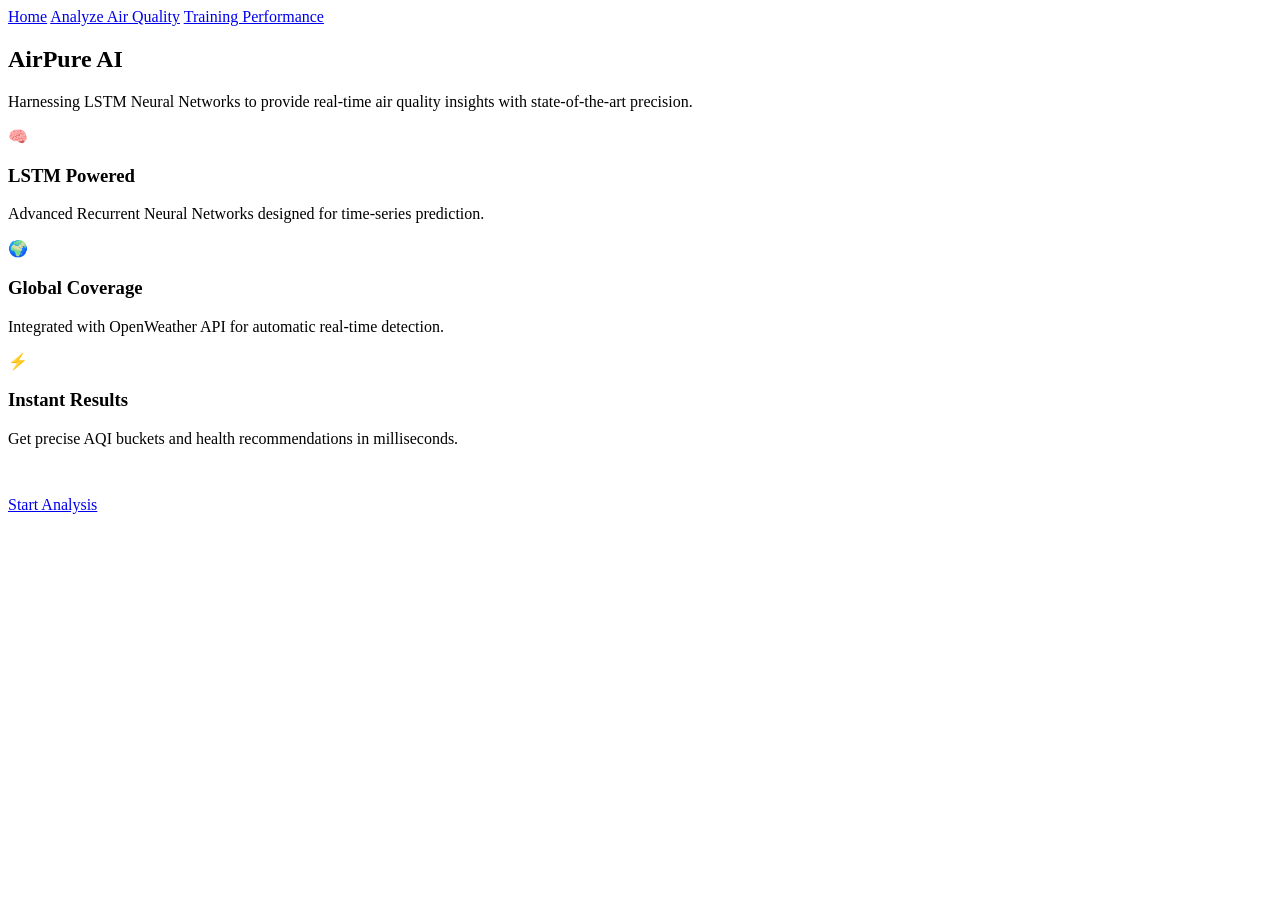
==== templates/home.html @ 12b8cbaa "Initial AirPure AI deployment" ====
<!DOCTYPE html>
<html lang="en">
<head>
    <meta charset="UTF-8">
    <meta name="viewport" content="width=device-width, initial-scale=1.0">
    <title>AirPure AI | Smart AQI Prediction</title>
    <link rel="stylesheet" href="{{ url_for('static', filename='style.css') }}">
</head>
<body>
    <div class="container">
        <nav>
            <a href="/" class="active">Home</a>
            <a href="/predict_manually">Analyze Air Quality</a>
            <a href="/training_performance">Training Performance</a>
        </nav>

        <section class="hero glass-card">
            <h1>AirPure AI</h1>
            <p class="lead">Harnessing LSTM Neural Networks to provide real-time air quality insights with state-of-the-art precision.</p>
            
            <div class="features">
                <div class="feature-card">
                    <div class="feature-icon">🧠</div>
                    <h3>LSTM Powered</h3>
                    <p>Advanced Recurrent Neural Networks designed for time-series prediction.</p>
                </div>
                <div class="feature-card">
                    <div class="feature-icon">🌍</div>
                    <h3>Global Coverage</h3>
                    <p>Integrated with OpenWeather API for automatic real-time detection.</p>
                </div>
                <div class="feature-card">
                    <div class="feature-icon">⚡</div>
                    <h3>Instant Results</h3>
                    <p>Get precise AQI buckets and health recommendations in milliseconds.</p>
                </div>
            </div>

            <div style="margin-top: 3rem;">
                <a href="/predict_manually" class="btn btn-primary">Start Analysis</a>
            </div>
        </section>
    </div>
</body>
</html>
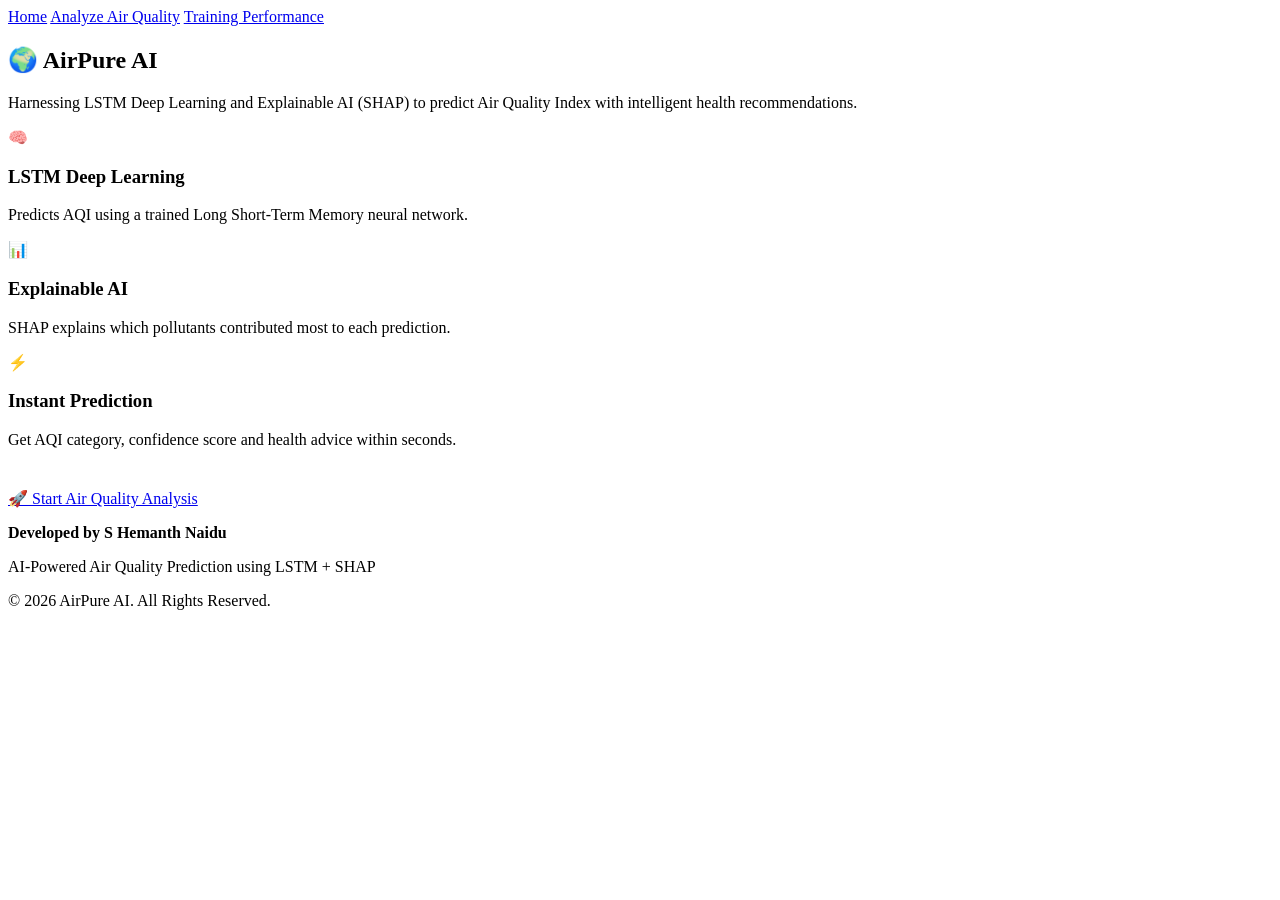
==== commit 89c4dc1b: "Final AirPure AI Portfolio Version" ====
--- a/templates/home.html
+++ b/templates/home.html
@@ -4,42 +4,127 @@
     <meta charset="UTF-8">
     <meta name="viewport" content="width=device-width, initial-scale=1.0">
     <title>AirPure AI | Smart AQI Prediction</title>
+
     <link rel="stylesheet" href="{{ url_for('static', filename='style.css') }}">
+
+    <meta name="description" content="AirPure AI predicts Air Quality Index using LSTM Deep Learning with Explainable AI (SHAP).">
+    <meta name="author" content="S Hemanth Naidu">
 </head>
+
 <body>
-    <div class="container">
-        <nav>
-            <a href="/" class="active">Home</a>
-            <a href="/predict_manually">Analyze Air Quality</a>
-            <a href="/training_performance">Training Performance</a>
-        </nav>
 
-        <section class="hero glass-card">
-            <h1>AirPure AI</h1>
-            <p class="lead">Harnessing LSTM Neural Networks to provide real-time air quality insights with state-of-the-art precision.</p>
-            
-            <div class="features">
-                <div class="feature-card">
-                    <div class="feature-icon">🧠</div>
-                    <h3>LSTM Powered</h3>
-                    <p>Advanced Recurrent Neural Networks designed for time-series prediction.</p>
-                </div>
-                <div class="feature-card">
-                    <div class="feature-icon">🌍</div>
-                    <h3>Global Coverage</h3>
-                    <p>Integrated with OpenWeather API for automatic real-time detection.</p>
-                </div>
-                <div class="feature-card">
-                    <div class="feature-icon">⚡</div>
-                    <h3>Instant Results</h3>
-                    <p>Get precise AQI buckets and health recommendations in milliseconds.</p>
-                </div>
+<div class="container">
+
+    <!-- Navigation -->
+
+    <nav>
+
+        <a href="/" class="active">Home</a>
+
+        <a href="/predict_manually">Analyze Air Quality</a>
+
+        <a href="/training_performance">Training Performance</a>
+
+    </nav>
+
+    <!-- Hero -->
+
+    <section class="hero glass-card">
+
+        <h1>🌍 AirPure AI</h1>
+
+        <p class="lead">
+
+            Harnessing LSTM Deep Learning and Explainable AI (SHAP)
+
+            to predict Air Quality Index with intelligent health recommendations.
+
+        </p>
+
+        <div class="features">
+
+            <div class="feature-card">
+
+                <div class="feature-icon">🧠</div>
+
+                <h3>LSTM Deep Learning</h3>
+
+                <p>
+
+                    Predicts AQI using a trained Long Short-Term Memory neural network.
+
+                </p>
+
             </div>
 
-            <div style="margin-top: 3rem;">
-                <a href="/predict_manually" class="btn btn-primary">Start Analysis</a>
+            <div class="feature-card">
+
+                <div class="feature-icon">📊</div>
+
+                <h3>Explainable AI</h3>
+
+                <p>
+
+                    SHAP explains which pollutants contributed most to each prediction.
+
+                </p>
+
             </div>
-        </section>
-    </div>
+
+            <div class="feature-card">
+
+                <div class="feature-icon">⚡</div>
+
+                <h3>Instant Prediction</h3>
+
+                <p>
+
+                    Get AQI category, confidence score and health advice within seconds.
+
+                </p>
+
+            </div>
+
+        </div>
+
+        <div style="margin-top:40px;">
+
+            <a href="/predict_manually" class="btn btn-primary">
+
+                🚀 Start Air Quality Analysis
+
+            </a>
+
+        </div>
+
+    </section>
+
+</div>
+
+<!-- Footer -->
+
+<footer>
+
+    <p>
+
+        <strong>Developed by S Hemanth Naidu</strong>
+
+    </p>
+
+    <p>
+
+        AI-Powered Air Quality Prediction using LSTM + SHAP
+
+    </p>
+
+    <p>
+
+        © 2026 AirPure AI. All Rights Reserved.
+
+    </p>
+
+</footer>
+
 </body>
-</html>
+
+</html>
